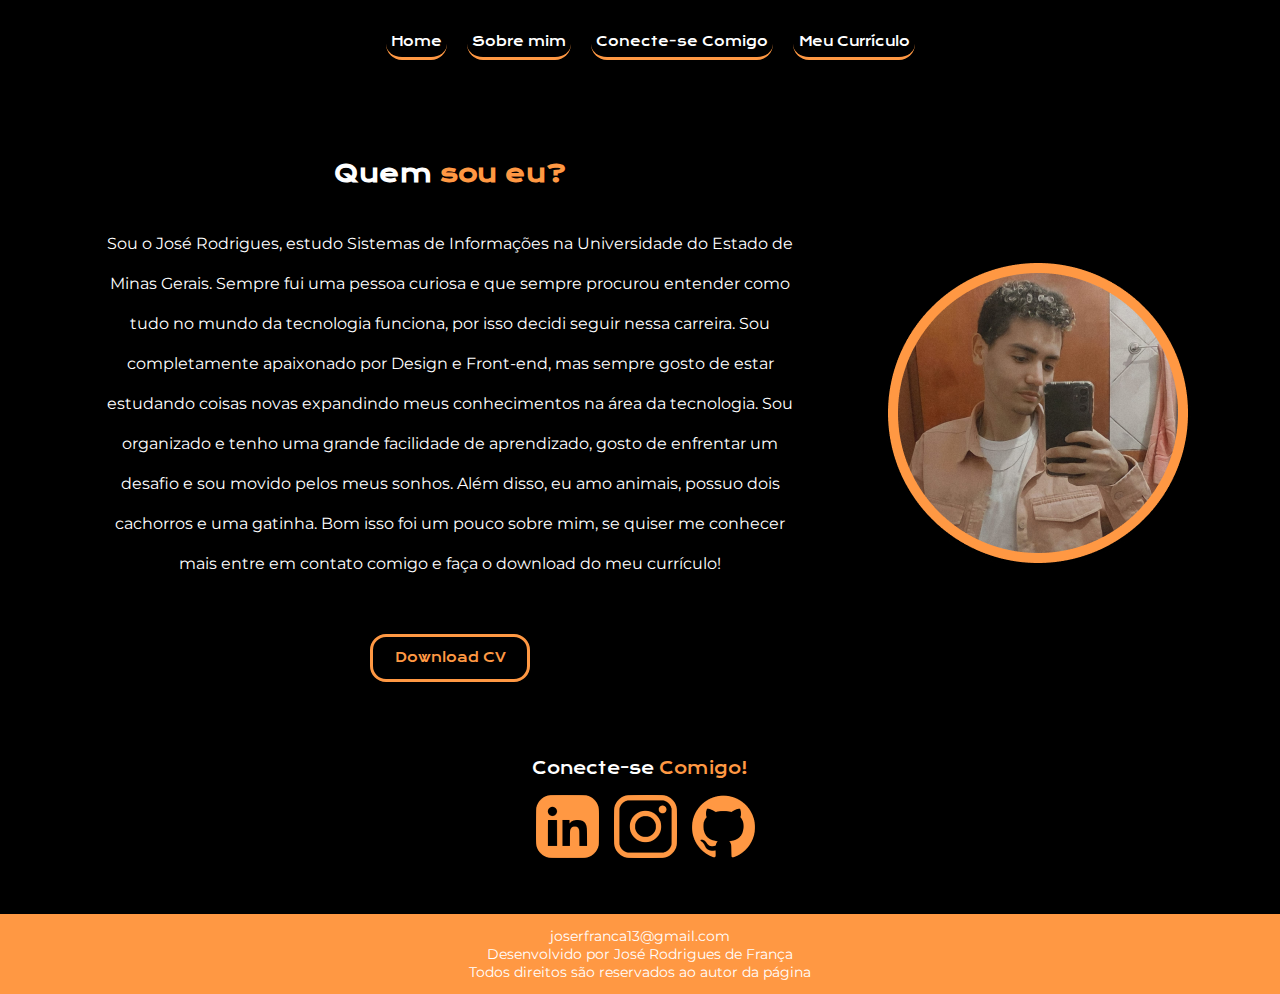
==== about.html @ b4f5d9ea "melhoria na responsividade e criação da pagina sobre mim" ====
<!DOCTYPE html>
<html lang="pt-br">
<head>
    <meta charset="UTF-8">
    <meta name="viewport" content="width=device-width, initial-scale=1.0">
    <link rel="stylesheet" href="style.css">
    <link rel="icon" href="/img/foto pefil.png" type="image/x-icon">
    <script src="script.js"></script>
    <title>Sobre Mim</title>
</head>
<body>

    <header>
        <div class="menu">
             <img src="/img/menu_white_24dp.svg" alt="" class="icone" onclick="clickMenu()">
            <div class="barraDeNavegacao">
            <ul id="itens" >
                <li><a href="/index.html">Home</a></li>
                <li><a href="/about.html">Sobre mim</a></li>
                <li><a href="#redes">Conecte-se Comigo</a></li>
                <li><a href="/arquivos/Currículo José Rodrigues de França atualizado.pdf" download>Meu Currículo</a></li>
            </ul>
        </div>
        </div>

        <div class="menu-popup" onclick="fecharMenu()">
            <ul>
                <li><a href="/index.html">Home</a></li>
                <li><a href="/about.html">Sobre mim</a></li>
                <li><a href="#redes">Conecte-se Comigo</a></li>
                <li><a href="/arquivos/Currículo José Rodrigues de França atualizado.pdf" download>Meu Currículo</a></li>
            </ul>
        </div>
    </header>

    <div class="main">

        <div class="textoPrincipal">

            <div class="texto">
                <h1 class="titulo"> <spam class="tituloParte1">Quem</spam> <span class="tituloParte2">sou eu?</span></h1>
            <p>
                Sou o José Rodrigues, estudo Sistemas de Informações na Universidade do Estado de Minas Gerais. 
                Sempre fui uma pessoa curiosa e que sempre procurou entender como tudo no mundo da tecnologia funciona, por isso decidi seguir
                 nessa carreira. Sou completamente apaixonado por Design e Front-end, mas sempre gosto de estar estudando coisas novas expandindo 
                 meus conhecimentos na área da tecnologia. Sou organizado e tenho uma grande facilidade de aprendizado, gosto de enfrentar um 
                 desafio e sou movido pelos meus sonhos. Além disso, eu amo animais, possuo dois cachorros e uma gatinha. Bom isso foi um pouco
                  sobre mim, se quiser me conhecer mais entre em contato comigo e faça o download do meu currículo!
            </p>
            
            <a href="/arquivos/Currículo José Rodrigues de França atualizado.pdf" class="curriculoBotao" download >Download CV</a>

            </div>
            
        </div>

             <div class="imagemPerfil">
                 <img src="img/foro perfil 2.png" alt="imagem josé" class="imgProfile">
            </div>
    </div>
        <div class="redesSociais">

            <p class="mensagem" id="redes" > <span class="destaqueRedes1">Conecte-se</span> <span class="destaqueRedes2"> Comigo!</span> </p>
            <a href="https://www.linkedin.com/in/jos%C3%A9-rodrigues-de-fran%C3%A7a-388537271/" class="linkLekedIn" target="_blank"><img src="img/Rectangle 51.png" class="linkedinImg" alt="LinkedIn"></a>
            <a href="https://www.instagram.com/joserodrigues013/" class="instagram" target="_blank"><img src="img/instagram.png" class="instagramImg" alt="Instagram"></a>
            <a href="https://github.com/" class="linkGitHub" target="_blank"><img src="img/Rectangle 52.png" class="githubImg" alt="Github"></a>
            
            
        </div>

     <footer>
            <div class="textoRodape">
                <a href="mailto:joserfranca13@gmail.com" class="email">joserfranca13@gmail.com</a> 
                <p class="autor">Desenvolvido por José Rodrigues de França</p>
                <p class="direitos">Todos direitos são reservados ao autor da página</p>
            </div>
        </footer>


</body>
</html>
---- style.css ----
@import url('https://fonts.googleapis.com/css2?family=Krona+One&family=Montserrat:wght@300&display=swap');

*, 
*:after,
*:before {
    margin: 0;
    padding: 0;
    box-sizing: border-box;
    text-decoration: none;
}

:root{
    --cor-primaria: black;
    --cor-secundaria: rgba(255, 152, 67, 1);
    --cor-terciaria: white;

}

body {
    background-color:  var(--cor-primaria);
    font-size: 100%;
}


.barraDeNavegacao {
    background-color: var(--cor-primaria);
    width: 100%;
    height: 5rem;
    display: flex;
    align-items: center; 
    justify-content: center;
    transition: transform 0.2s ease-in-out;
    position: fixed;
    top: 0;
    z-index: 1000;
}

.barraDeNavegacao ul {
    list-style: none;
    align-items: center;
    display: flex;
}

.barraDeNavegacao li {
    padding: 1%;
    margin-right: 20px;
}
.barraDeNavegacao a {
    text-decoration: none;
    font-family: 'Krona One', sans-serif;
    color: var(--cor-terciaria);
    font-size: 0.8rem;
}

.barraDeNavegacao li {
    white-space: nowrap; 
    border-radius: 16px;
    border-bottom:3px solid var(--cor-secundaria) ;
    transition: background-color 0.3s, transform 0.3s;
}

li:hover{
    background-color: rgba(194, 194, 194, 0.155);
    transform: scale(1.1); 
    
}

.main{
    width: 100%;
    display: flex;
    justify-content: center;
    align-items: center;
    margin-top: 10%;
    padding: 0 2rem;
    gap: 5rem;
}

.texto {
    width: 100%;
    height: auto;
    display: flex;
    flex-direction: column;
    align-items: center; 
    font-family: 'Montserrat', sans-serif;
    margin-left: 4rem;
}

.titulo{
    font-family: 'Krona One', sans-serif;
    font-size: 1.5rem;
}

.tituloParte2{
    color:var(--cor-secundaria);
}

.codigo1, .codigo2,.tituloParte1{
    color: var(--cor-terciaria);
}

.texto p {
    margin-top: 5%;
    color: var(--cor-terciaria);
    text-align: center;
    line-height: 2.5rem;
}

.curriculoBotao {
    display: flex;
    width: 10rem;
    height: 2.5rem;
    font-size: 0.81rem;
    padding: 1.31rem;
    text-decoration: none;
    align-items: center; 
    justify-content: center;
    margin-top: 7%;
    border-radius: 16px;
    color: var(--cor-secundaria);
    border: 3px solid var(--cor-secundaria);
    transition: transform 0.2s ease-in-out;
    font-family: 'Krona One', sans-serif;
}

.curriculoBotao:hover{
    background-color: rgba(194, 194, 194, 0.155);
    transform: scale(1.1); 
}

.imagemPerfil{
    width: 50%;
    max-width: 18.75rem;
    height: auto;
    transition: transform 0.2s ease-in-out;
    margin-left: 4rem;
    margin-right: 4rem;
}

.imagemPerfil:hover{
    transform: scale(1.05); 
}

.redesSociais{
    width: 100%;
    height: 7.65rem;
    margin-top: 3.75rem;
    font-family: 'Krona One', sans-serif;
}

.redesSociais, p{
    font-size: 1rem;
    text-align: center;
}

.mensagem{
    padding-top: 1rem;
    padding-bottom: 1rem;
}

.destaqueRedes1{
    color: var(--cor-terciaria);
}

.destaqueRedes2, .linguagensQueTiveContato{
   color: var(--cor-secundaria);
}

.linkLekedIn, .linkGitHub, .instagram{
    display: inline-flex; 
    margin-left: 0.625rem;
    align-items: center;
    justify-content: center;
    transition: transform 0.2s ease-in-out;
}

.linkLekedIn:hover, .linkGitHub:hover, .instagram:hover{
    transform: scale(1.1); 
}

footer{
    display: flex;
    background-color: var(--cor-secundaria) ;
    margin-top: 3.125rem;
    width: 100%;
    height: 80px;
    justify-content: center;
    align-items: center;
}

.email, .autor, .direitos{
    color: var(--cor-terciaria);
    display: flex;
    font-size: 0.875rem;
    justify-content: center;
    font-family: 'Montserrat', sans-serif;
}

@media only screen and (min-width: 671px) {

    body{
        font-size: 1.5rem;
    }


    .menu-popup{
        display: none;
    }
    }


@media only screen and (max-width: 670px) {
    
    .barraDeNavegacao {
        display: none;
    }

    .menu{
        display: flex;
        position: fixed;
        top: 0;
        width: 100%;
        height: 2.19rem;
        background-color: black;
    }

    .menu-popup {
        position: fixed;
        left: 0;
        width: 100%;
        text-align: center;
        background-color: rgba(255, 152, 67, 1);
        padding: 1.25rem;
        box-sizing: border-box;
        border-radius: 16px;
        margin-top: 1.25rem;
    }
    
    .menu-popup ul {
        list-style: none;
        padding: 0;
    }
    
    .menu-popup li {
        margin: 10px 0;
        border-radius: 16px;
        border-bottom:3px solid rgb(255, 255, 255) ;
    }
    
    .menu-popup a {
        text-decoration: none;
        font-family: 'Krona One', sans-serif;
        color: white;
        font-size: 1.125rem;
    }
    
    .menu-popup.active {
        display: none;
    }
    

    .icone{
        margin-left: 8%;
    }

    .main{
        flex-direction: column;
        margin-top: 5%;
        padding-top: 2.19rem;
        padding-left: 1rem;
        padding-right: 1rem;
    }


    .imagemPerfil, .imgProfile{
        order: -1;
        width: 100%;
        max-width: 13rem;
        margin-bottom: 1.25rem;
    }

    .texto{
        order: 3;
        width: 100%;
        margin: 0 auto;
        padding: 0 0.625rem;
    }

    .titulo{
        font-size: 1rem;
    }

    p{
        font-size: 0.9rem;
    }

    .curriculoBotao{
        display: flex;
        width: 100%;
        max-width: 6.25rem;
        font-size: 0.625rem;
        text-align: center;
    }

    .curriculoBotao:hover, .curriculoBotao:active{
        background-color: rgba(194, 194, 194, 0.155);
    }

    .curriculoBotao:active {
        transition: transform 0.2s ease-in-out; 
        transform: scale(1);
    }

    .redesSociais{
        width: 100%;
        font-size: 0.9rem;
    }

    .linkedinImg, .githubImg, .instagramImg{
        width: 100%;
        max-width: 2.625rem;
    }

    footer{
        width: 100%;
    }

    .email,.autor,.direitos{
        font-size: 0.5rem;
    }

    

}
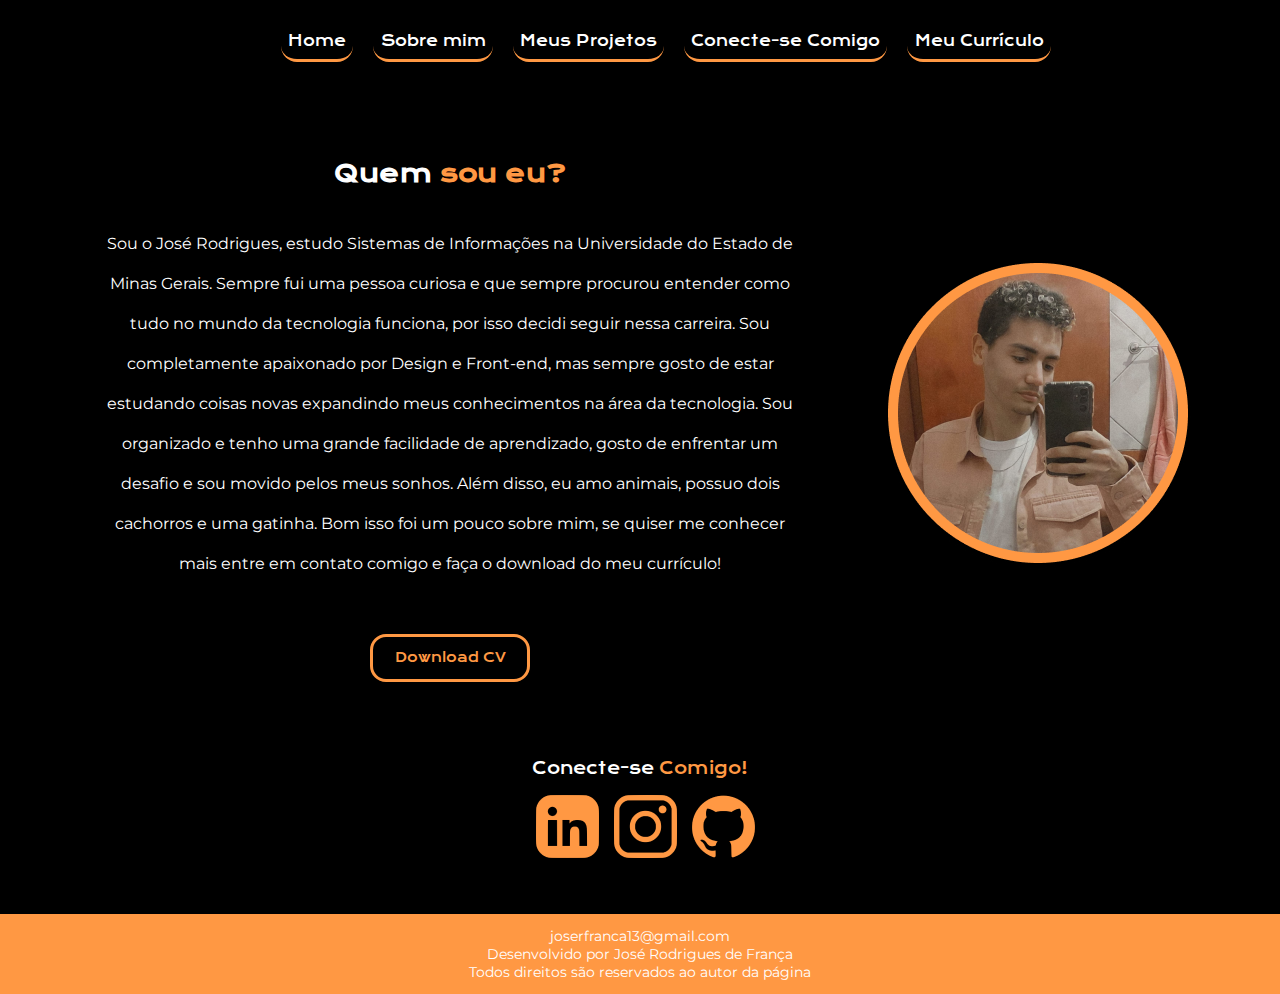
==== commit 5911bfe3: "Implementação da pagina de projetos e correções gerais" ====
--- a/about.html
+++ b/about.html
@@ -17,8 +17,9 @@
             <ul id="itens" >
                 <li><a href="/index.html">Home</a></li>
                 <li><a href="/about.html">Sobre mim</a></li>
+                <li><a href="/projects.html">Meus Projetos</a></li>
                 <li><a href="#redes">Conecte-se Comigo</a></li>
-                <li><a href="/arquivos/Currículo José Rodrigues de França atualizado.pdf" download>Meu Currículo</a></li>
+                <li><a href="/arquivos/CV José Rodrigues de França (4).pdf" download>Meu Currículo</a></li>
             </ul>
         </div>
         </div>
@@ -27,8 +28,9 @@
             <ul>
                 <li><a href="/index.html">Home</a></li>
                 <li><a href="/about.html">Sobre mim</a></li>
+                <li><a href="/projects.html">Meus Projetos</a></li>
                 <li><a href="#redes">Conecte-se Comigo</a></li>
-                <li><a href="/arquivos/Currículo José Rodrigues de França atualizado.pdf" download>Meu Currículo</a></li>
+                <li><a href="//arquivos/CV José Rodrigues de França (4).pdf" download>Meu Currículo</a></li>
             </ul>
         </div>
     </header>
@@ -48,7 +50,7 @@
                   sobre mim, se quiser me conhecer mais entre em contato comigo e faça o download do meu currículo!
             </p>
             
-            <a href="/arquivos/Currículo José Rodrigues de França atualizado.pdf" class="curriculoBotao" download >Download CV</a>
+            <a href="/arquivos/CV José Rodrigues de França (4).pdf" class="curriculoBotao" download >Download CV</a>
 
             </div>
             
@@ -58,6 +60,7 @@
                  <img src="img/foro perfil 2.png" alt="imagem josé" class="imgProfile">
             </div>
     </div>
+
         <div class="redesSociais">
 
             <p class="mensagem" id="redes" > <span class="destaqueRedes1">Conecte-se</span> <span class="destaqueRedes2"> Comigo!</span> </p>
--- a/style.css
+++ b/style.css
@@ -2,7 +2,7 @@
 
 *, 
 *:after,
-*:before {
+*:before{
     margin: 0;
     padding: 0;
     box-sizing: border-box;
@@ -49,7 +49,7 @@
     text-decoration: none;
     font-family: 'Krona One', sans-serif;
     color: var(--cor-terciaria);
-    font-size: 0.8rem;
+    font-size: 0.9rem;
 }
 
 .barraDeNavegacao li {
@@ -195,6 +195,77 @@
     font-family: 'Montserrat', sans-serif;
 }
 
+.textotitulo{
+    margin-top: 5rem;
+    color: var(--cor-terciaria);
+    font-family: 'Krona One', sans-serif;
+    font-size: 1.5rem;
+}
+
+.tituloDaPagina, .titulosProjetos{
+    color: var(--cor-secundaria);
+}
+
+.mainProjects{
+    margin-top: 3rem;
+}
+
+.projectOne, .projectTwo, .projectThree {
+    padding-left: 4rem;
+    padding-right: 4rem;
+    margin-bottom: 2rem;
+    align-items: center;
+    gap: 3rem;
+}
+
+.classeDeTextos, .classeDeTextosDois, .classeDeTextosTres {
+    display: flex;
+    flex-direction: column;
+    align-items: center;
+}
+
+.projetoAlura, .projetoRocketseat, .projetoJogoNumeroSecreto {
+    width: 500px;
+    height: auto;
+    border-radius: 10px;
+}
+
+.alura, .rocketseat, .jogonumerosecreto {
+    font-size: 1.2rem;
+    color: var(--cor-terciaria);
+    font-family: 'Krona One', sans-serif;
+    margin-bottom: 2rem;
+}
+
+.textAluraMain, .textRocketSeat, .textJogoDoNumero {
+    color: var(--cor-terciaria);
+    font-family: 'Montserrat', sans-serif;
+    font-size: 1rem;
+    margin-top: 1rem;
+}
+
+
+.botaoAcessar {
+    display: flex;
+    width: 10rem;
+    height: 2.5rem;
+    font-size: 0.81rem;
+    padding: 1.31rem;
+    text-decoration: none;
+    align-items: center;
+    justify-content: center;
+    margin-top: 1rem;
+    border-radius: 16px;
+    color: var(--cor-secundaria);
+    border: 3px solid var(--cor-secundaria);
+    transition: transform 0.2s ease-in-out;
+    font-family: 'Krona One', sans-serif;
+}
+
+.botaoAcessar:hover {
+    background-color: rgba(194, 194, 194, 0.155);
+    transform: scale(1.1);
+}
 @media only screen and (min-width: 671px) {
 
     body{
@@ -220,7 +291,7 @@
         top: 0;
         width: 100%;
         height: 2.19rem;
-        background-color: black;
+        background-color: var(--cor-primaria);
     }
 
     .menu-popup {
@@ -228,11 +299,12 @@
         left: 0;
         width: 100%;
         text-align: center;
-        background-color: rgba(255, 152, 67, 1);
+        background-color: var(--cor-secundaria) ;
         padding: 1.25rem;
         box-sizing: border-box;
         border-radius: 16px;
         margin-top: 1.25rem;
+        z-index: 2;
     }
     
     .menu-popup ul {
@@ -243,14 +315,19 @@
     .menu-popup li {
         margin: 10px 0;
         border-radius: 16px;
-        border-bottom:3px solid rgb(255, 255, 255) ;
+        height: 2rem;
+        border-bottom:3px solid var(--cor-terciaria) ;
+        padding: 0 0rem;
     }
     
     .menu-popup a {
         text-decoration: none;
         font-family: 'Krona One', sans-serif;
-        color: white;
-        font-size: 1.125rem;
+        color: var(--cor-terciaria);
+        font-size: 1rem;
+        display: flex;
+        justify-content: center;
+        border-radius: 16px;
     }
     
     .menu-popup.active {
@@ -268,6 +345,7 @@
         padding-top: 2.19rem;
         padding-left: 1rem;
         padding-right: 1rem;
+        gap: 2rem;
     }
 
 
@@ -275,7 +353,7 @@
         order: -1;
         width: 100%;
         max-width: 13rem;
-        margin-bottom: 1.25rem;
+        z-index: 1;
     }
 
     .texto{
@@ -328,6 +406,56 @@
         font-size: 0.5rem;
     }
 
-    
+
+
+    .textotitulo {
+        margin-top: 3rem;
+        font-size: 1rem;
+    }
+    
+    .mainProjects {
+        display: flex;
+        flex-direction: column;
+    }
+    
+    .classeDeTextos {
+        display: flex;
+    }
+    
+    .alura, .rocketseat, .jogonumerosecreto {
+        font-size: 1rem;
+        order: 1;
+    }
+    
+    .projetoAlura, .projetoRocketseat, .projetoJogoNumeroSecreto {
+        width: 250px;
+        height: auto;
+        border-radius: 10px;
+        margin-bottom: 2rem;
+        order: 2;
+    }
+    
+    .textAluraMain, .textRocketSeat, .textJogoDoNumero {
+        order: 3;
+        margin-left: 1rem; 
+        font-size: 0.9rem;
+        display: flex;
+        align-items: center;
+        justify-content: center;
+    }
+
+    .botaoAcessar{
+        order: 4;
+        display: flex;
+        align-items: center;
+        justify-content: center;
+    }
+    
+    
+
+   
+
+
+
 
 }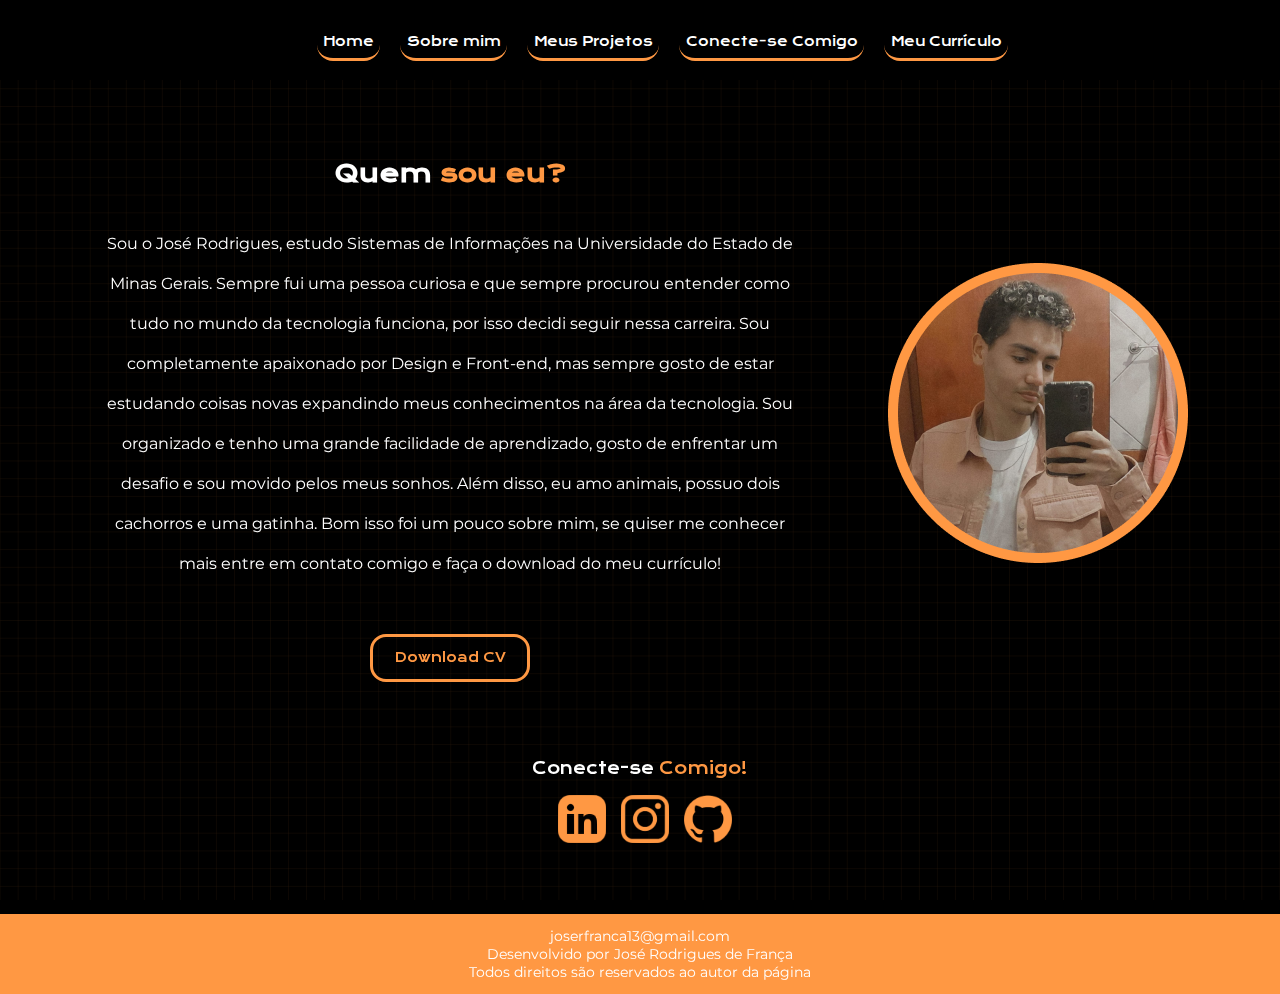
==== commit b2aa1b22: "Atualização de CV" ====
--- a/about.html
+++ b/about.html
@@ -19,7 +19,7 @@
                 <li><a href="/about.html">Sobre mim</a></li>
                 <li><a href="/projects.html">Meus Projetos</a></li>
                 <li><a href="#redes">Conecte-se Comigo</a></li>
-                <li><a href="/arquivos/CV José Rodrigues de França (4).pdf" download>Meu Currículo</a></li>
+                <li><a href="/arquivos/CV José Rodrigues de França (6).pdf" download>Meu Currículo</a></li>
             </ul>
         </div>
         </div>
@@ -30,7 +30,7 @@
                 <li><a href="/about.html">Sobre mim</a></li>
                 <li><a href="/projects.html">Meus Projetos</a></li>
                 <li><a href="#redes">Conecte-se Comigo</a></li>
-                <li><a href="//arquivos/CV José Rodrigues de França (4).pdf" download>Meu Currículo</a></li>
+                <li><a href="/arquivos/CV José Rodrigues de França (6).pdf" download>Meu Currículo</a></li>
             </ul>
         </div>
     </header>
@@ -50,7 +50,7 @@
                   sobre mim, se quiser me conhecer mais entre em contato comigo e faça o download do meu currículo!
             </p>
             
-            <a href="/arquivos/CV José Rodrigues de França (4).pdf" class="curriculoBotao" download >Download CV</a>
+            <a href="/arquivos/CV José Rodrigues de França (6).pdf" class="curriculoBotao" download >Download CV</a>
 
             </div>
             
--- a/style.css
+++ b/style.css
@@ -17,8 +17,23 @@
 }
 
 body {
-    background-color:  var(--cor-primaria);
+    position: relative; /* Tornar o corpo relativo para que o pseudo-elemento seja posicionado corretamente */
+    background-color: var(--cor-primaria);
     font-size: 100%;
+}
+
+body::before {
+    content: "";
+    position: fixed; /* Alterar a posição para fixa para garantir que o plano de fundo cubra a janela inteira */
+    top: 0;
+    left: 0;
+    z-index: -1; /* Colocar o pseudo-elemento atrás de todos os outros elementos */
+    width: 100%;
+    height: 100%;
+    background-image: url(/img/vecteezy_white-and-black-paper-grid-background_10742856.svg);
+    background-size: cover;
+    opacity: 0.2; 
+    background-attachment: fixed;
 }
 
 
@@ -49,7 +64,7 @@
     text-decoration: none;
     font-family: 'Krona One', sans-serif;
     color: var(--cor-terciaria);
-    font-size: 0.9rem;
+    font-size: 0.8rem;
 }
 
 .barraDeNavegacao li {
@@ -173,6 +188,10 @@
     transition: transform 0.2s ease-in-out;
 }
 
+.linkedinImg, .instagramImg, .githubImg{
+    width: 3rem;
+}
+
 .linkLekedIn:hover, .linkGitHub:hover, .instagram:hover{
     transform: scale(1.1); 
 }
@@ -208,6 +227,8 @@
 
 .mainProjects{
     margin-top: 3rem;
+    padding-left: 2px;
+    padding-right: 2px;
 }
 
 .projectOne, .projectTwo, .projectThree {
@@ -242,13 +263,14 @@
     font-family: 'Montserrat', sans-serif;
     font-size: 1rem;
     margin-top: 1rem;
+    padding: 0 8rem 0 8rem;
 }
 
 
 .botaoAcessar {
     display: flex;
-    width: 10rem;
-    height: 2.5rem;
+    width: 8rem;
+    height: 2rem;
     font-size: 0.81rem;
     padding: 1.31rem;
     text-decoration: none;
@@ -266,7 +288,7 @@
     background-color: rgba(194, 194, 194, 0.155);
     transform: scale(1.1);
 }
-@media only screen and (min-width: 671px) {
+@media only screen and (min-width: 875px) {
 
     body{
         font-size: 1.5rem;
@@ -279,7 +301,7 @@
     }
 
 
-@media only screen and (max-width: 670px) {
+@media only screen and (max-width: 875px) {
     
     .barraDeNavegacao {
         display: none;
@@ -406,7 +428,9 @@
         font-size: 0.5rem;
     }
 
-
+    .textAluraMain, .textRocketSeat, .textJogoDoNumero {
+        padding: 0 0 0 0;
+    }
 
     .textotitulo {
         margin-top: 3rem;
